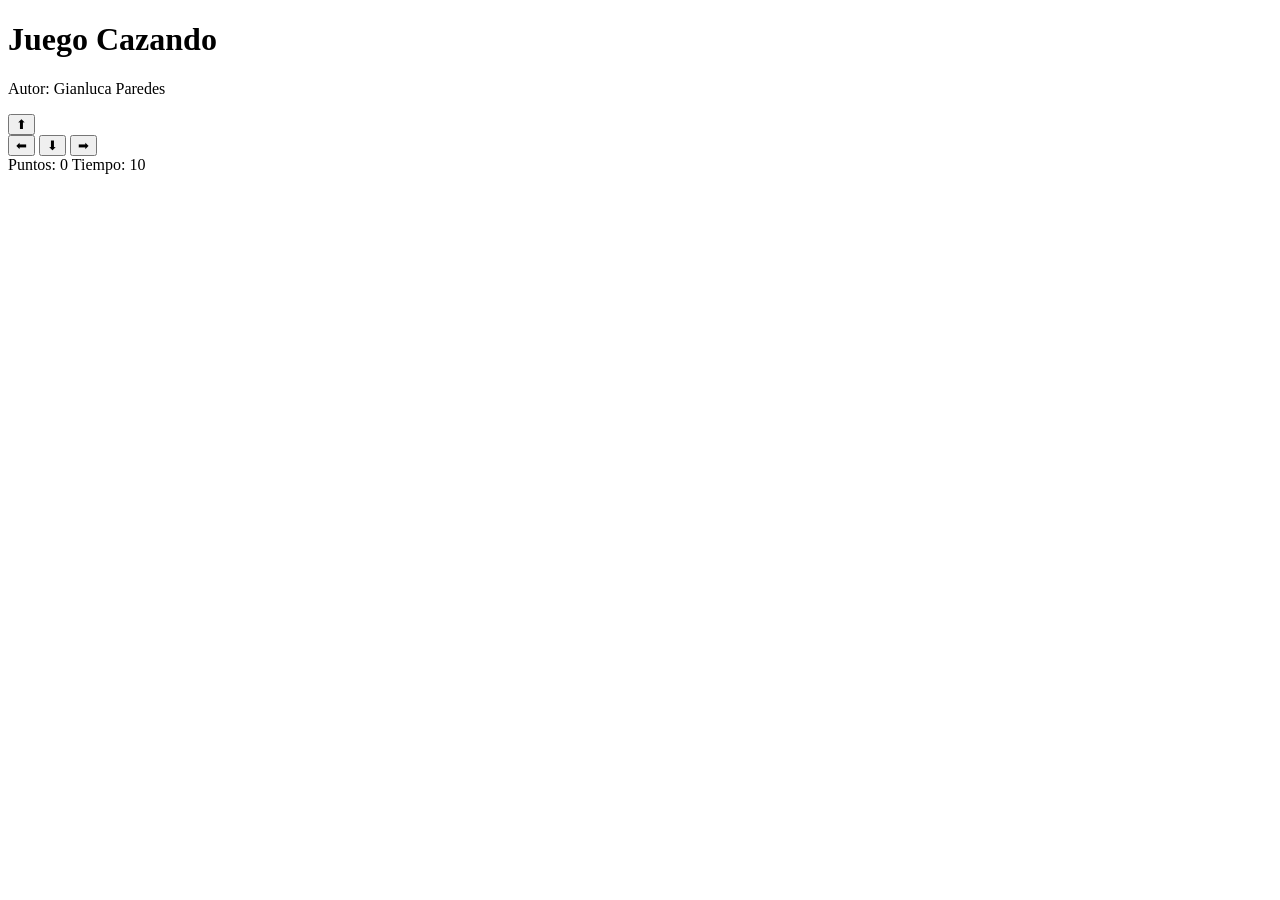
==== cazando.html @ 13c880de "referencia y autor" ====
<!DOCTYPE html>
<html>
<head>
  <title>Juego Cazando</title>
   <link rel="stylesheet" href="cazando.css">

</head>
<body>

  <h1>Juego Cazando</h1>
  <p>Autor: Gianluca Paredes</p>


  <div class="controles">
    <button>⬆</button>
    <br>
    <button>⬅</button>
    <button>⬇</button>
    <button>➡</button>
  </div>


  <div class="panel">
    <span>Puntos: <span id="puntos">0</span></span>
    <span>Tiempo: <span id="tiempo">10</span></span>
  </div>

  <p id="mensaje"></p>


</body>
</html>
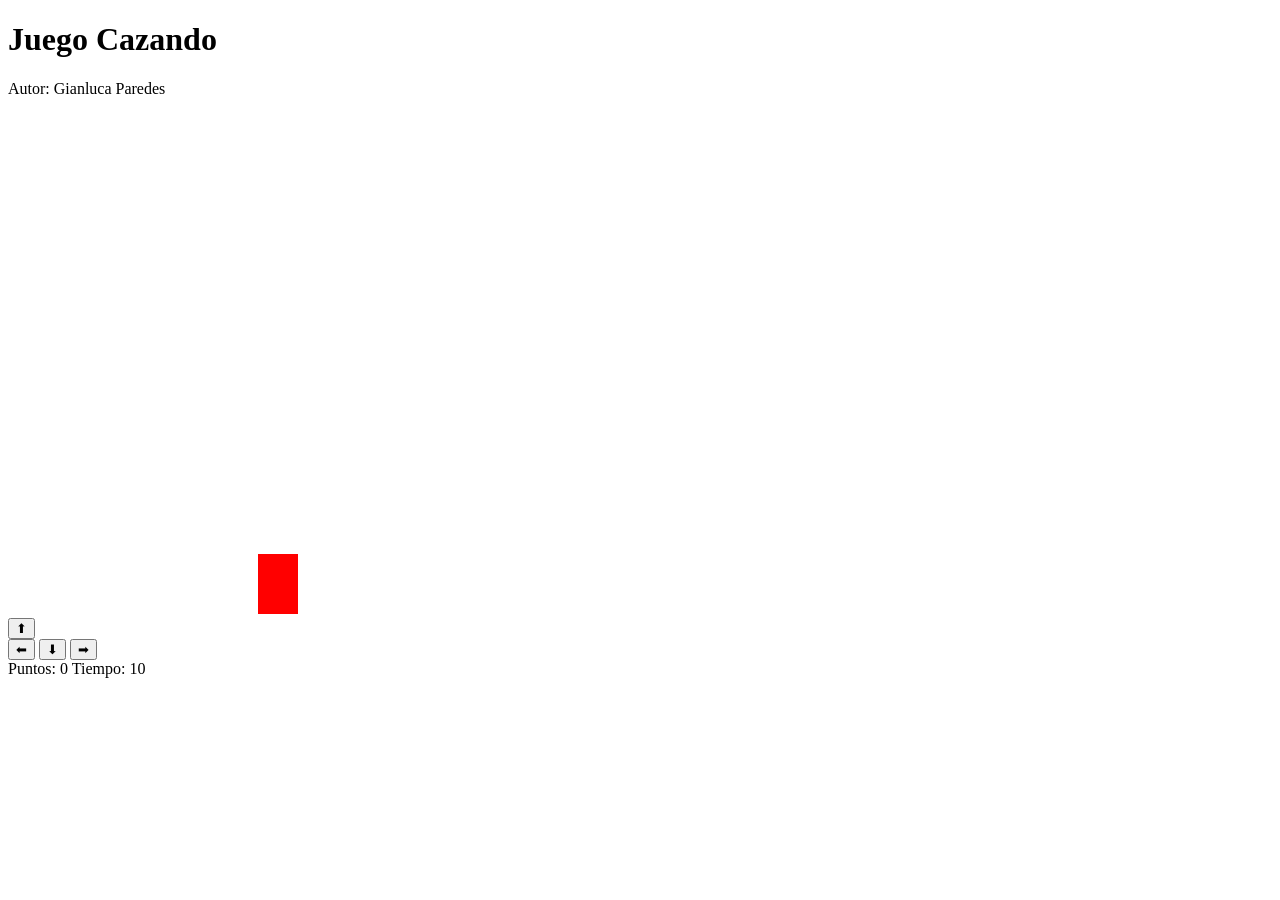
==== commit 5ab02c8d: "creacion_gato" ====
--- a/cazando.html
+++ b/cazando.html
@@ -5,11 +5,12 @@
    <link rel="stylesheet" href="cazando.css">
 
 </head>
+<body onload="iniciar()"></body>
 <body>
 
   <h1>Juego Cazando</h1>
   <p>Autor: Gianluca Paredes</p>
-
+<canvas id="areaJuego" width="500" height="500"></canvas>
 
   <div class="controles">
     <button>⬆</button>
@@ -27,6 +28,7 @@
 
   <p id="mensaje"></p>
 
+<script src="cazando.js"></script>
+</body>
 
-</body>
 </html>
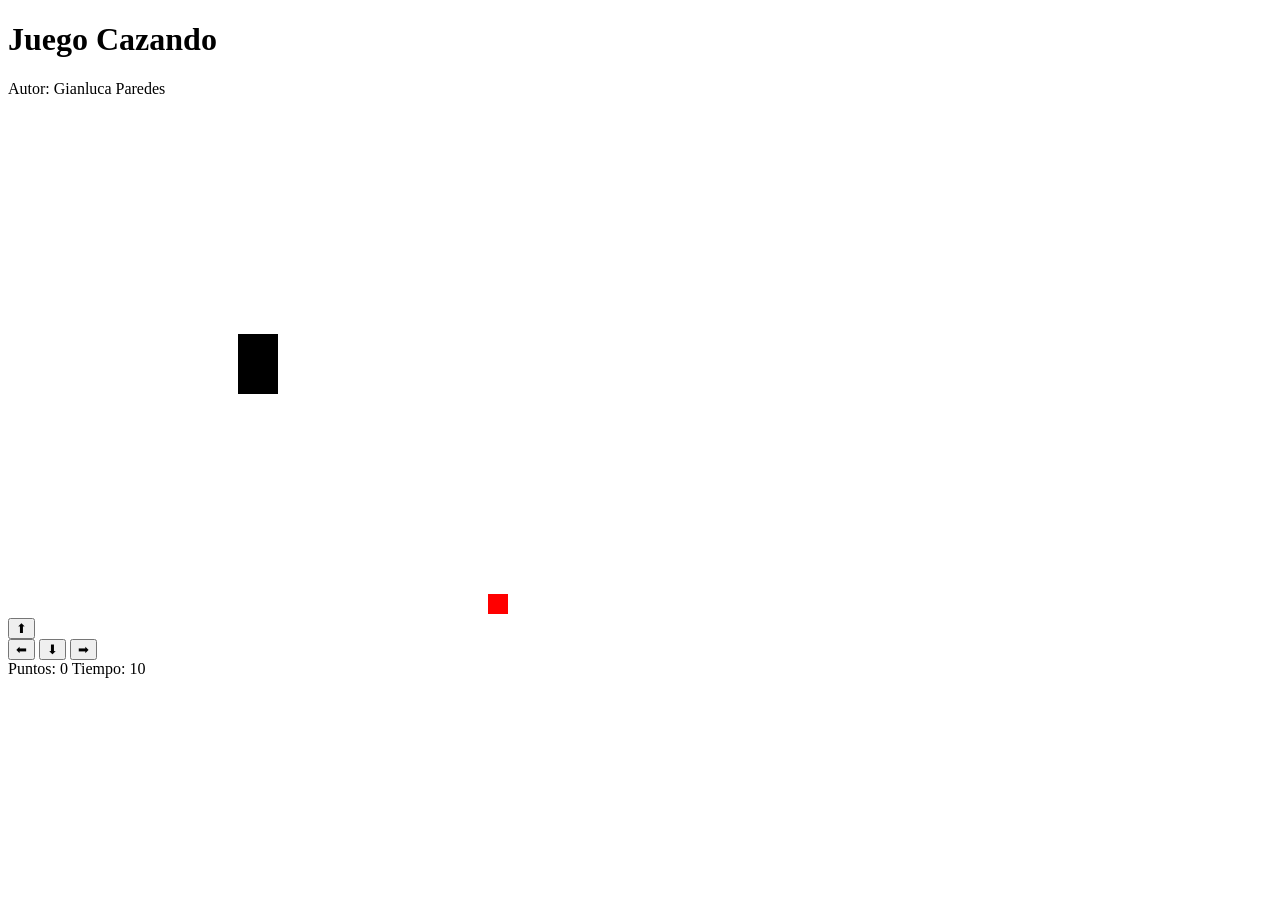
==== commit a62d87a5: "crecion comida constantes y modificaciones gato y comida" ====
--- a/cazando.html
+++ b/cazando.html
@@ -5,7 +5,7 @@
    <link rel="stylesheet" href="cazando.css">
 
 </head>
-<body onload="iniciar()"></body>
+<body onload="iniciarJuego()"></body>
 <body>
 
   <h1>Juego Cazando</h1>
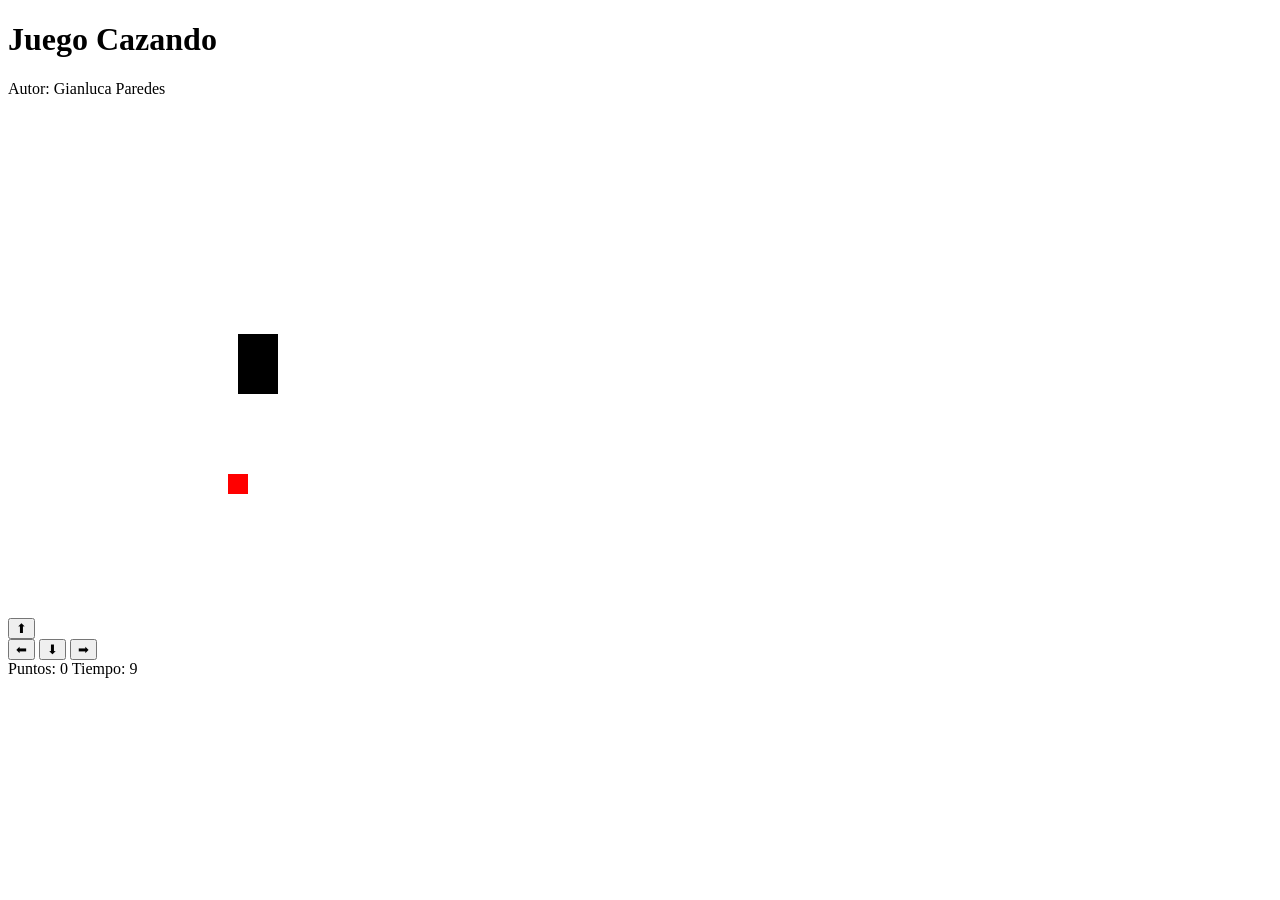
==== commit 5008f09e: "creacion de contador y alerta" ====
--- a/cazando.html
+++ b/cazando.html
@@ -13,11 +13,11 @@
 <canvas id="areaJuego" width="500" height="500"></canvas>
 
   <div class="controles">
-    <button>⬆</button>
+    <button onclick="moverArriba()">⬆</button>
     <br>
-    <button>⬅</button>
-    <button>⬇</button>
-    <button>➡</button>
+    <button onclick="moverIzquierda()">⬅</button>
+        <button onclick="moverAbajo()">⬇</button>
+    <button onclick="moverDerecha()">➡</button>
   </div>
 
 
@@ -29,6 +29,7 @@
   <p id="mensaje"></p>
 
 <script src="cazando.js"></script>
+<script src="utils.js"></script>
 </body>
 
 </html>
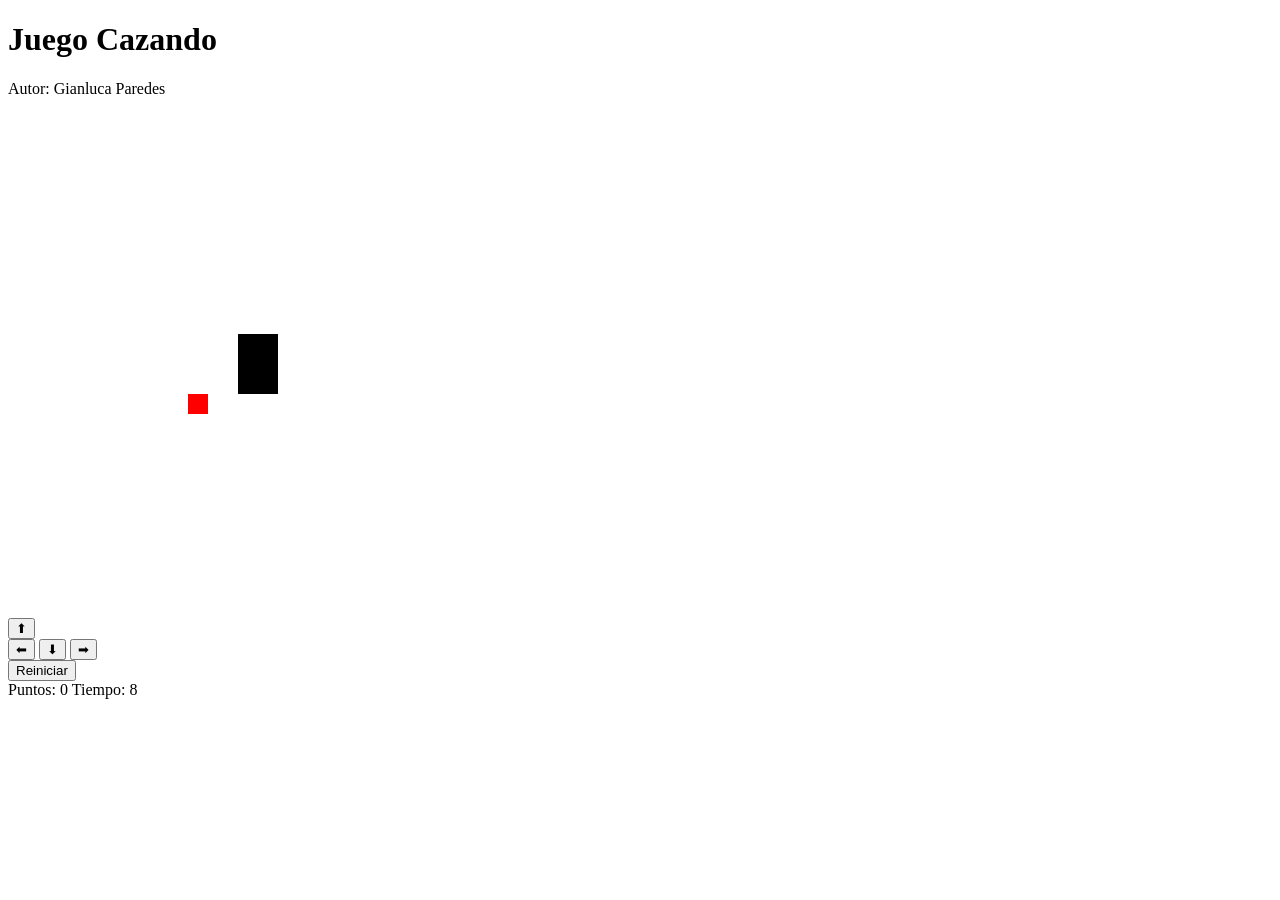
==== commit 8f481446: "juego finalizado" ====
--- a/cazando.html
+++ b/cazando.html
@@ -16,8 +16,10 @@
     <button onclick="moverArriba()">⬆</button>
     <br>
     <button onclick="moverIzquierda()">⬅</button>
-        <button onclick="moverAbajo()">⬇</button>
+    <button onclick="moverAbajo()">⬇</button>
     <button onclick="moverDerecha()">➡</button>
+    <br>
+    <button onclick="reiniciarJuego()">Reiniciar</button>
   </div>
 
 
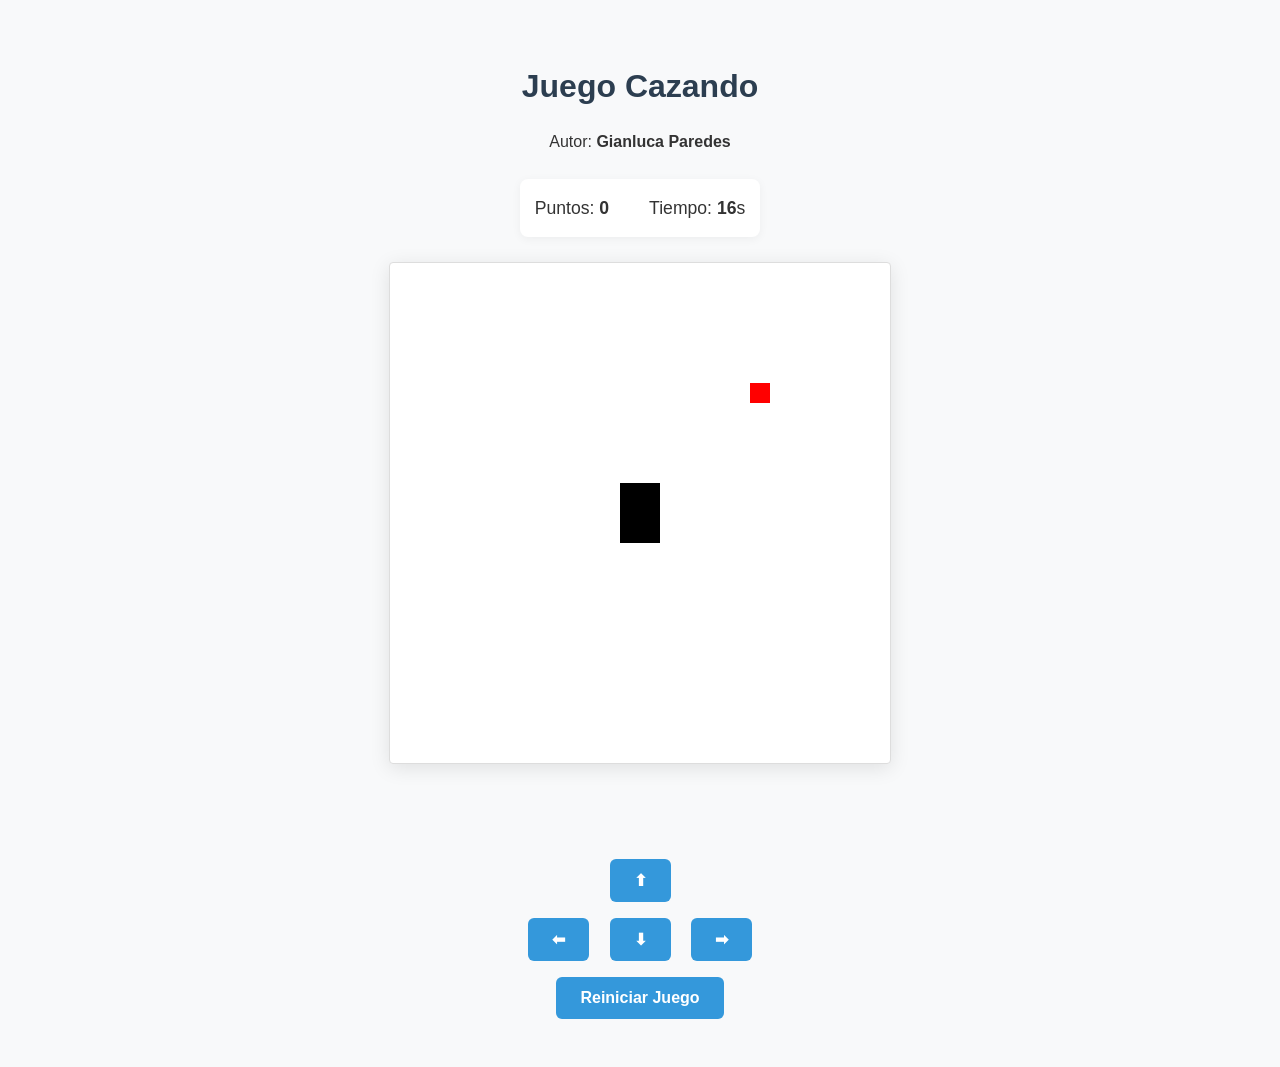
==== commit 362bdeb7: "mejorado con IA" ====
--- a/cazando.html
+++ b/cazando.html
@@ -1,37 +1,44 @@
+
 <!DOCTYPE html>
-<html>
+<html lang="es">
 <head>
-  <title>Juego Cazando</title>
-   <link rel="stylesheet" href="cazando.css">
+  <meta charset="UTF-8">
+  <meta name="viewport" content="width=device-width, initial-scale=1.0">
+  <title>Juego Cazando | Gianluca Paredes</title>
+  <link rel="stylesheet" href="cazando.css">
+</head>
+<body onload="iniciarJuego()">
 
-</head>
-<body onload="iniciarJuego()"></body>
-<body>
+  <header>
+    <h1>Juego Cazando</h1>
+    <p>Autor: <strong>Gianluca Paredes</strong></p>
+  </header>
 
-  <h1>Juego Cazando</h1>
-  <p>Autor: Gianluca Paredes</p>
-<canvas id="areaJuego" width="500" height="500"></canvas>
+  <main>
+    <div class="panel">
+      <span>Puntos: <strong id="puntos">0</strong></span>
+      <span>Tiempo: <strong id="tiempo">10</strong>s</span>
+    </div>
 
-  <div class="controles">
-    <button onclick="moverArriba()">⬆</button>
-    <br>
-    <button onclick="moverIzquierda()">⬅</button>
-    <button onclick="moverAbajo()">⬇</button>
-    <button onclick="moverDerecha()">➡</button>
-    <br>
-    <button onclick="reiniciarJuego()">Reiniciar</button>
-  </div>
+    <canvas id="areaJuego" width="500" height="500"></canvas>
 
+    <div id="mensaje" role="alert"></div>
 
-  <div class="panel">
-    <span>Puntos: <span id="puntos">0</span></span>
-    <span>Tiempo: <span id="tiempo">10</span></span>
-  </div>
+    <nav class="controles">
+      <div class="flechas">
+        <button onclick="moverArriba()" aria-label="Mover arriba">⬆</button>
+        <div class="fila-horizontal">
+          <button onclick="moverIzquierda()" aria-label="Mover izquierda">⬅</button>
+          <button onclick="moverAbajo()" aria-label="Mover abajo">⬇</button>
+          <button onclick="moverDerecha()" aria-label="Mover derecha">➡</button>
+        </div>
+      </div>
+      <button class="btn-reiniciar" onclick="reiniciarJuego()">Reiniciar Juego</button>
+    </nav>
+  </main>
 
-  <p id="mensaje"></p>
-
-<script src="cazando.js"></script>
-<script src="utils.js"></script>
+  <!-- Scripts al final para mejor carga -->
+  <script src="utils.js"></script>
+  <script src="cazando.js"></script>
 </body>
-
 </html>
--- a/cazando.css
+++ b/cazando.css
@@ -0,0 +1,78 @@
+:root {
+  --primary-color: #2c3e50;
+  --accent-color: #3498db;
+  --bg-color: #f8f9fa;
+  --text-color: #333;
+  --error-color: #c0392b;
+}
+
+body {
+  text-align: center;
+  font-family: 'Segoe UI', Roboto, Helvetica, Arial, sans-serif; /* Fuentes más modernas */
+  background-color: var(--bg-color);
+  color: var(--text-color);
+  margin: 0;
+  padding: 40px 20px;
+  line-height: 1.6;
+}
+
+h1 {
+  margin-bottom: 10px;
+  color: var(--primary-color);
+  font-weight: 700;
+}
+
+.panel {
+  margin: 25px auto;
+  font-size: 1.1rem;
+  display: flex;
+  justify-content: center;
+  gap: 40px;
+  background: white;
+  padding: 15px;
+  border-radius: 8px;
+  max-width: fit-content;
+  box-shadow: 0 2px 10px rgba(0,0,0,0.05); /* Sutil separación del fondo */
+}
+
+canvas {
+  background: white;
+  border: 1px solid #ddd; /* Borde menos agresivo */
+  border-radius: 4px;
+  box-shadow: 0 4px 20px rgba(0,0,0,0.1); /* Hace que el canvas destaque */
+  max-width: 100%; /* Responsivo */
+}
+
+.controles {
+  margin-top: 30px;
+}
+
+button {
+  margin: 8px;
+  padding: 12px 24px;
+  font-size: 16px;
+  font-weight: 600;
+  cursor: pointer;
+  border: none;
+  border-radius: 6px;
+  background-color: var(--accent-color);
+  color: white;
+  transition: all 0.2s ease; /* Animación suave */
+}
+
+button:hover {
+  background-color: #2980b9;
+  transform: translateY(-2px); /* Efecto de elevación */
+  box-shadow: 0 4px 8px rgba(0,0,0,0.1);
+}
+
+button:active {
+  transform: translateY(0);
+}
+
+#mensaje {
+  font-size: 1.2rem;
+  font-weight: bold;
+  color: var(--error-color);
+  margin-top: 20px;
+  min-height: 1.5em; /* Evita que el layout salte cuando aparece el texto */
